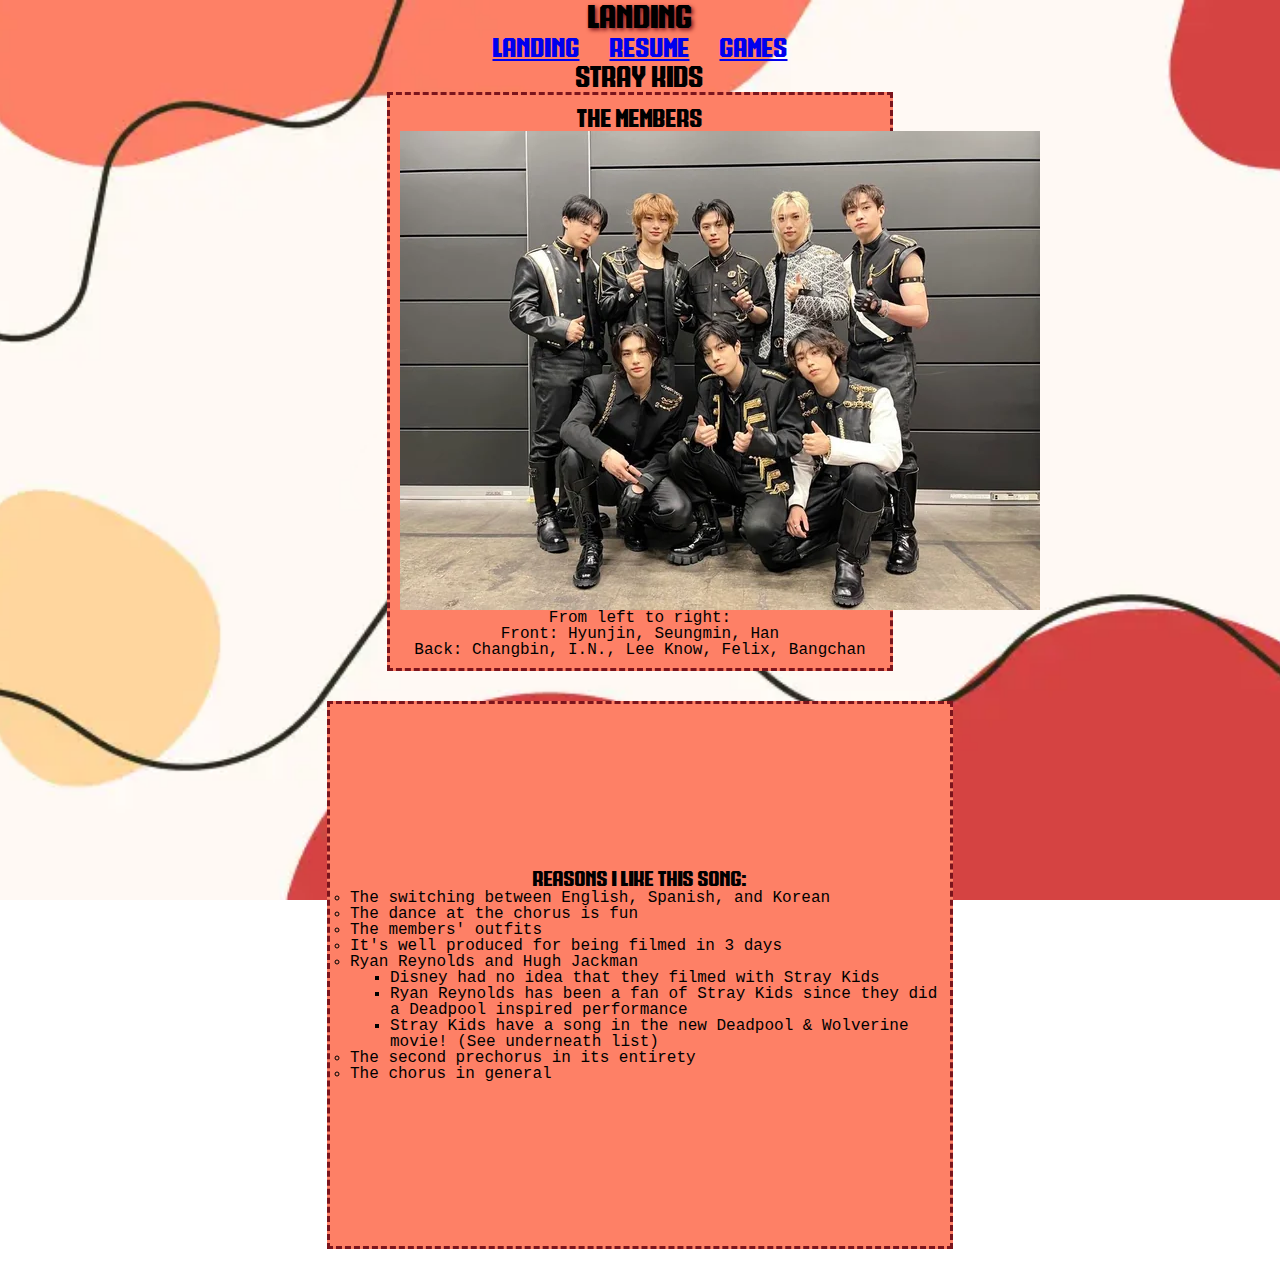
==== index.html @ ee2449b2 "all html" ====
<!DOCTYPE html>
<html lang="en">
<head>
	<meta charset="utf-8">
	<title>Index</title>
	<link rel="stylesheet" type="text/css" href="css/reset.css">
	<link rel="stylesheet" type="text/css" href="css/style.css">
</head>

<body>
	<h1>Landing</h1>
	<ul class="nav">
		<li><a href="index.html">Landing</a></li>
		<li><a href="resume.html">Resume</a></li>
		<li><a href="cod.html">Games</a></li>
	</ul>
	<h2>Stray Kids</h2>
	<section class="index_members">
		<h3>The Members</h3>
	<img class="img" src="images/straykids.png" alt="Picture of the entire Stray Kids Group.">
	<p>From left to right:</p>
	<p>Front: Hyunjin, Seungmin, Han</p>
	<p>Back: Changbin, I.N., Lee Know, Felix, Bangchan</p>
	</section>
	
	<section class="index_songs">

	<iframe class="video" src="https://www.youtube.com/embed/0P0aQreFs8w" allowfullscreen></iframe>
	<h4>Reasons I like this song: </h4>
	<ul>
		<li>The switching between English, Spanish, and Korean</li>
		<li>The dance at the chorus is fun</li>
		<li>The members' outfits</li>
		<li>It's well produced for being filmed in 3 days</li>
		<li>Ryan Reynolds and Hugh Jackman
			<ul>
				<li>Disney had no idea that they filmed with Stray Kids</li>
				<li>Ryan Reynolds has been a fan of Stray Kids since they did a Deadpool inspired performance</li>
				<li>Stray Kids have a song in the new Deadpool & Wolverine movie! (See underneath list)</li>
			</ul>
		</li>
		<li>The second prechorus in its entirety</li>
		<li>The chorus in general</li>
	</ul>
	<iframe class="video" src="https://www.youtube.com/embed/BMcgZEWM8UM" allowfullscreen></iframe>
	</section>
</body>
</html>
---- css/style.css ----
@font-face {
	font-family: 'COD';
	src: url('../fonts/COD_Font.otf') format('opentype');
}

body {
	background: url("../images/background.png") center center fixed;
	background-size: cover;
	font-family: 'Lucida Console', monospace;
	color: black;
	text-align: center;
}

h1 {
	font-family: 'COD', sans-serif;
	font-size: 34px;
	text-shadow: 2px 2px 4px #7B141C;
}

h2 {
	font-family: 'COD', sans-serif;
	font-size: 30px;
}

h3 {
	font-family: 'COD', sans-serif;
	font-size: 26px;
}

h4 {
	font-family: 'COD', sans-serif;
	font-size: 22px;
}

.nav {
	font-family: 'COD', sans-serif;
	font-size: 28px;
	list-style-type: none;
	margin: 0;
	padding: 0;
	display: flex;
	justify-content: center;
}

.nav li {
	margin: 0 15px;
}

.img {
	display: block;
	margin-left: auto;
	margin-right: auto;
}

.video {
	margin-left: auto;
	margin-right: auto;
}

/* applies to index */
.index_members {
	border: 3px dashed #7B141C;
	background: #FE8066;
	margin: 0 auto;
	padding: 10px;
	width: 480px;
}

.index_songs {
	border: 3px dashed #7B141C;
	background: #FE8066;
	margin: 30px auto;
	padding: 10px;
	width: 600px;
}

.index_songs ul {
	list-style-type: circle;
	text-align: left;
	margin-left: 10px;
}

.index_songs ul ul {
	list-style-type: square;
	text-align: left;
	margin-left: 40px;
}

/* applies to resume */
.body-resume {
	background-image: linear-gradient(#FFD69E, #FE8066);
	justify-content: center;
}

.body-resume h3 {
	margin: 20px auto;
}

.resume_exp li {
	list-style-type: circle;
	text-align: left;
	margin-left: 360px;
}

/* applies to games */
.cod_ghosts {
	border: 3px dashed #7B141C;
	background: #FFD69E;
	margin: 0 auto;
	padding: 10px;
	width: 720px;
	justify-content: center;
}

.cod_mw {
	border: 3px dashed #7B141C;
	background: #FE8066;
	margin: 30px auto;
	padding: 10px;
	width: 720px;
	justify-content: center;
}

.cod_mw2 {
	border: 3px dashed #7B141C;
	background: #D54342;
	margin: 30px auto;
	padding: 10px;
	width: 720px;
	justify-content: center;
}
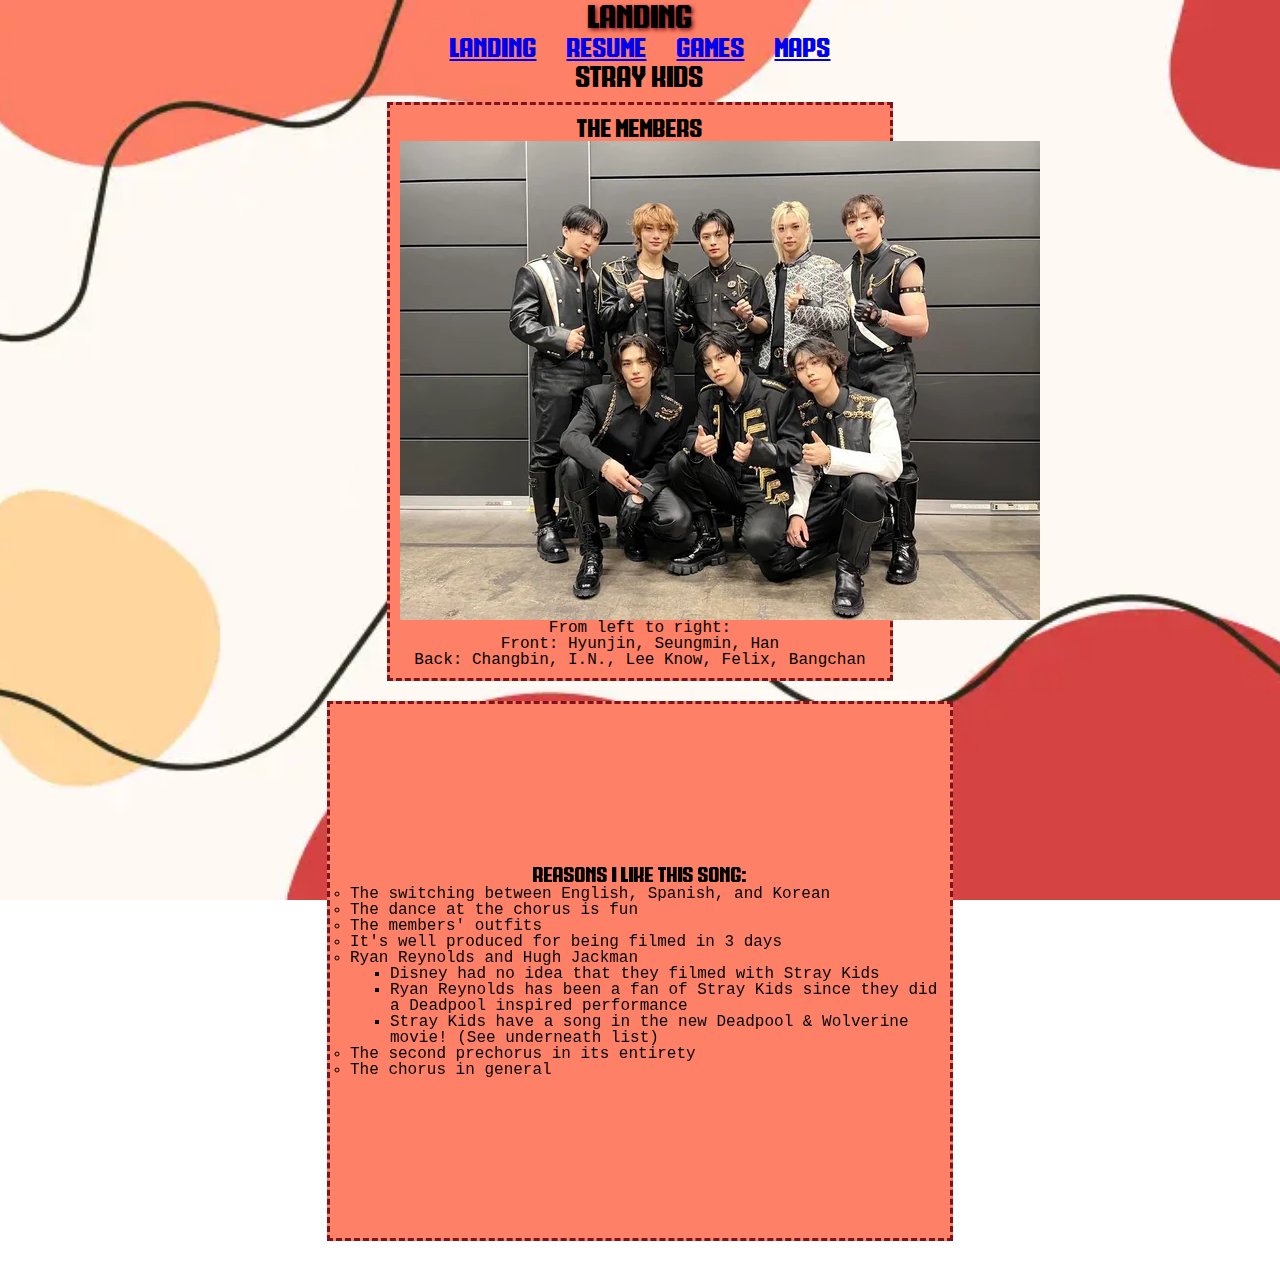
==== commit b7ebb642: "added link to Maps to all" ====
--- a/index.html
+++ b/index.html
@@ -13,6 +13,7 @@
 		<li><a href="index.html">Landing</a></li>
 		<li><a href="resume.html">Resume</a></li>
 		<li><a href="cod.html">Games</a></li>
+		<li><a href="maps.html">Maps</a></li>
 	</ul>
 	<h2>Stray Kids</h2>
 	<section class="index_members">
--- a/css/style.css
+++ b/css/style.css
@@ -12,29 +12,29 @@
 }
 
 h1 {
-	font-family: 'COD', sans-serif;
-	font-size: 34px;
+	font-family: 'COD', Arial, sans-serif;
+	font-size: 2.125rem;
 	text-shadow: 2px 2px 4px #7B141C;
 }
 
 h2 {
-	font-family: 'COD', sans-serif;
-	font-size: 30px;
+	font-family: 'COD', Arial, sans-serif;
+	font-size: 1.875rem;
 }
 
 h3 {
-	font-family: 'COD', sans-serif;
-	font-size: 26px;
+	font-family: 'COD', Arial, sans-serif;
+	font-size: 1.625rem;
 }
 
 h4 {
-	font-family: 'COD', sans-serif;
-	font-size: 22px;
+	font-family: 'COD', Arial, sans-serif;
+	font-size: 1.375rem;
 }
 
 .nav {
-	font-family: 'COD', sans-serif;
-	font-size: 28px;
+	font-family: 'COD', Arial, sans-serif;
+	font-size: 1.75rem;
 	list-style-type: none;
 	margin: 0;
 	padding: 0;
@@ -43,18 +43,12 @@
 }
 
 .nav li {
-	margin: 0 15px;
+	margin: 0 0.938rem;
 }
 
-.img {
+.img, .video {
 	display: block;
-	margin-left: auto;
-	margin-right: auto;
-}
-
-.video {
-	margin-left: auto;
-	margin-right: auto;
+	margin: 0 auto;
 }
 
 /* applies to index */
@@ -62,16 +56,19 @@
 	border: 3px dashed #7B141C;
 	background: #FE8066;
 	margin: 0 auto;
-	padding: 10px;
-	width: 480px;
+	padding: 0.625rem;
+	width: 30rem;
+	position: relative;
+	top: 0.625rem;
 }
 
 .index_songs {
 	border: 3px dashed #7B141C;
 	background: #FE8066;
-	margin: 30px auto;
-	padding: 10px;
-	width: 600px;
+	margin: 1.875rem auto;
+	padding: 0.625rem;
+	width: 37.5rem;
+	position: relative;
 }
 
 .index_songs ul {
@@ -89,17 +86,18 @@
 /* applies to resume */
 .body-resume {
 	background-image: linear-gradient(#FFD69E, #FE8066);
+	display: flex;
 	justify-content: center;
 }
 
 .body-resume h3 {
-	margin: 20px auto;
+	margin: 1.25rem auto;
 }
 
 .resume_exp li {
 	list-style-type: circle;
 	text-align: left;
-	margin-left: 360px;
+	margin-left: 22.5rem;
 }
 
 /* applies to games */
@@ -107,25 +105,28 @@
 	border: 3px dashed #7B141C;
 	background: #FFD69E;
 	margin: 0 auto;
-	padding: 10px;
-	width: 720px;
+	padding: 0.625rem;
+	width: 45rem;
 	justify-content: center;
+	position: relative;
 }
 
 .cod_mw {
 	border: 3px dashed #7B141C;
 	background: #FE8066;
-	margin: 30px auto;
-	padding: 10px;
-	width: 720px;
+	margin: 1.875rem auto;
+	padding: 0.625rem;
+	width: 45rem;
 	justify-content: center;
+	position: relative;
 }
 
 .cod_mw2 {
 	border: 3px dashed #7B141C;
 	background: #D54342;
-	margin: 30px auto;
-	padding: 10px;
-	width: 720px;
+	margin: 1.875rem auto;
+	padding: 0.625rem ;
+	width: 45rem;
 	justify-content: center;
+	position: relative;
 }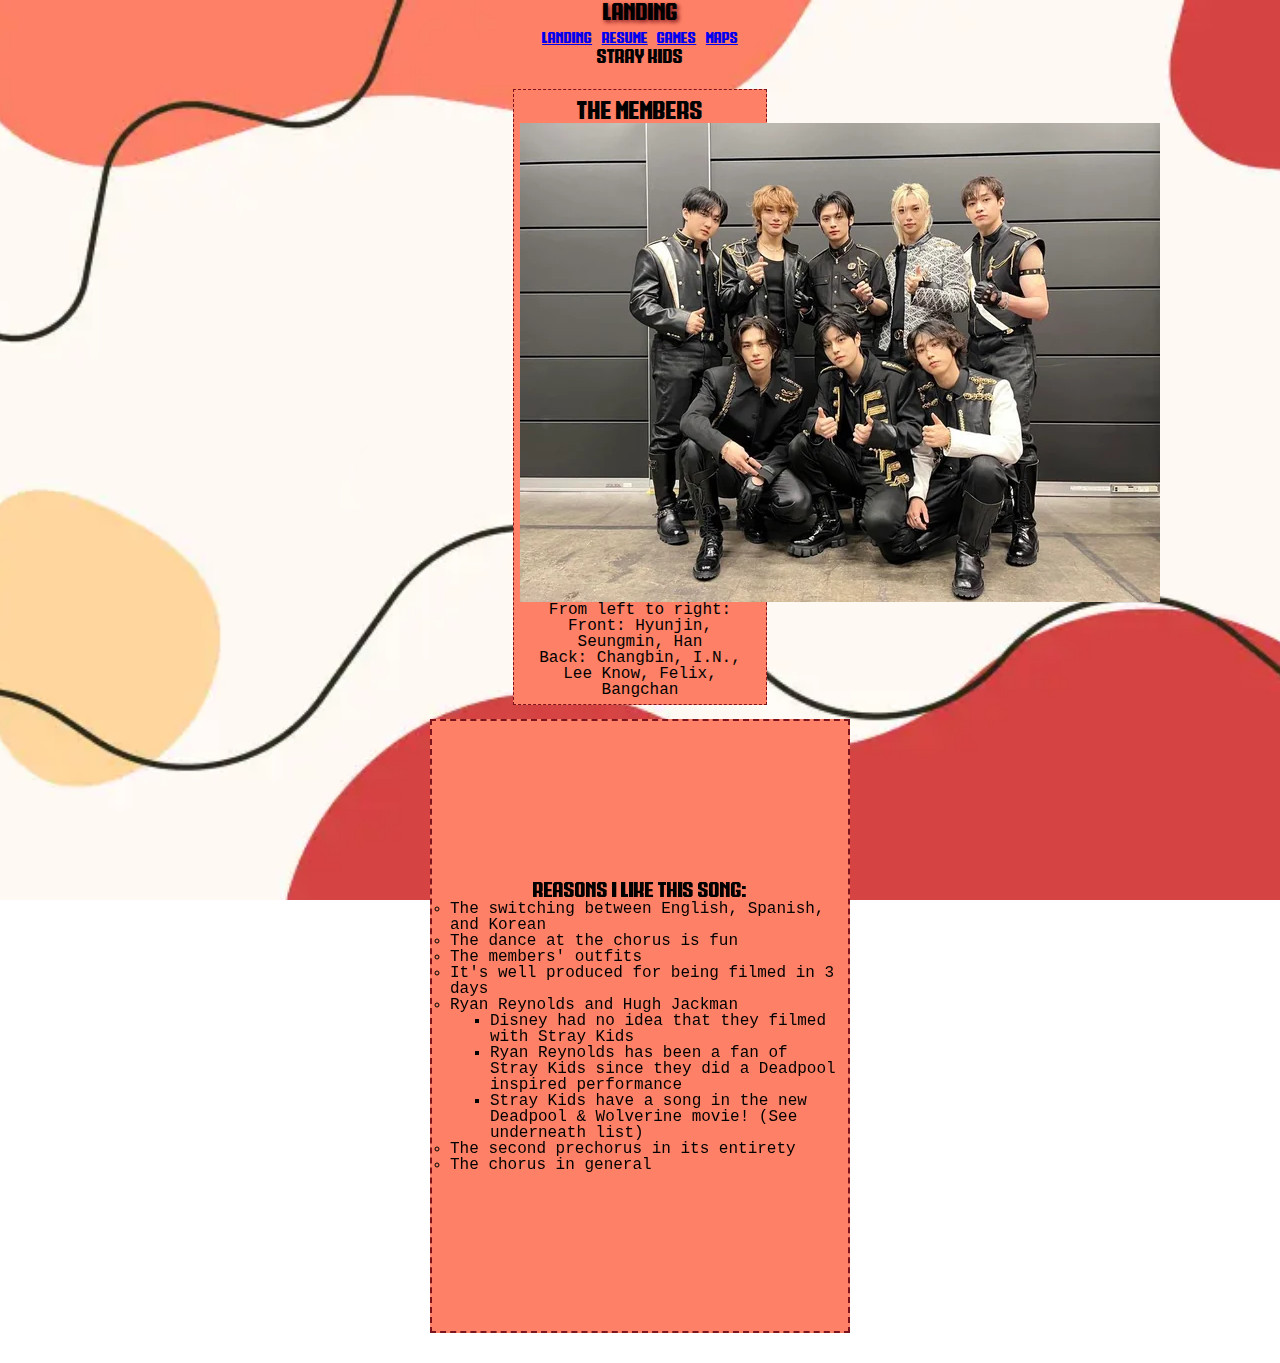
==== commit a5a60db1: "update all html" ====
--- a/index.html
+++ b/index.html
@@ -2,9 +2,11 @@
 <html lang="en">
 <head>
 	<meta charset="utf-8">
+	<meta name="viewport" content="width=device-width">
 	<title>Index</title>
 	<link rel="stylesheet" type="text/css" href="css/reset.css">
 	<link rel="stylesheet" type="text/css" href="css/style.css">
+	<script src="js/script.js" defer></script>
 </head>
 
 <body>
--- a/css/style.css
+++ b/css/style.css
@@ -86,7 +86,6 @@
 /* applies to resume */
 .body-resume {
 	background-image: linear-gradient(#FFD69E, #FE8066);
-	display: flex;
 	justify-content: center;
 }
 
@@ -129,4 +128,93 @@
 	width: 45rem;
 	justify-content: center;
 	position: relative;
+}
+
+/* applies to maps */
+#map {
+	height: 100%;
+	margin: 1rem;
+}
+
+#wrapper {
+	border: 3px dashed #7B141C;
+	width: 850px;
+	height: 850px;
+	background-color: #FE8066;
+	margin: 0 auto;
+	overflow: hidden;
+}
+
+#canvas {
+	width: 700px;
+	height: 700px;
+	background-color: #ccc;
+	margin: 30px auto;
+}
+
+/* media query 1 */
+@media (min-width: 1024px) {
+	.index_members {
+		width: 20rem;
+		padding: 0.5rem;
+		margin-top: 1rem;
+		border-width: 2px;
+		position: relative;
+	}
+	
+	.index_songs {
+		width: 25rem;
+		padding: 0.5rem;
+		margin-top: 1.5rem;
+		border-width: 2px;
+		position: relative;
+	}
+	
+	h1 {
+		font-size: 1.75rem;
+		margin-bottom: 0.5rem;
+	}
+	
+	h2 {
+		font-size: 1.5rem;
+		margin-bottom: 0.5rem;
+	}
+	
+	.nav li {
+		margin: 0 0.5rem;
+		font-size: 1.25rem;
+	}
+}
+
+/* media query 2 */
+@media (min-width: 768px) {
+	.index_members {
+		width: 15rem;
+		padding: 0.4rem;
+		margin-top: 0.8rem;
+		border-width: 1px;
+		position: relative;
+	}
+	
+	.index_song {
+		width: 18rem;
+		padding: 0.4rem;
+		margin-top: 1rem;
+		border-width: 1px;
+		position: relative;
+	}
+	
+	h1 {
+		font-size: 1.5rem;
+		margin-bottom: 0.4rem;
+	}
+	
+	h2 {
+		font-size: 1.25rem;
+	}
+	
+	.nav li {
+		margin: 0 0.3rem;
+		font-size: 1rem;
+	}
 }